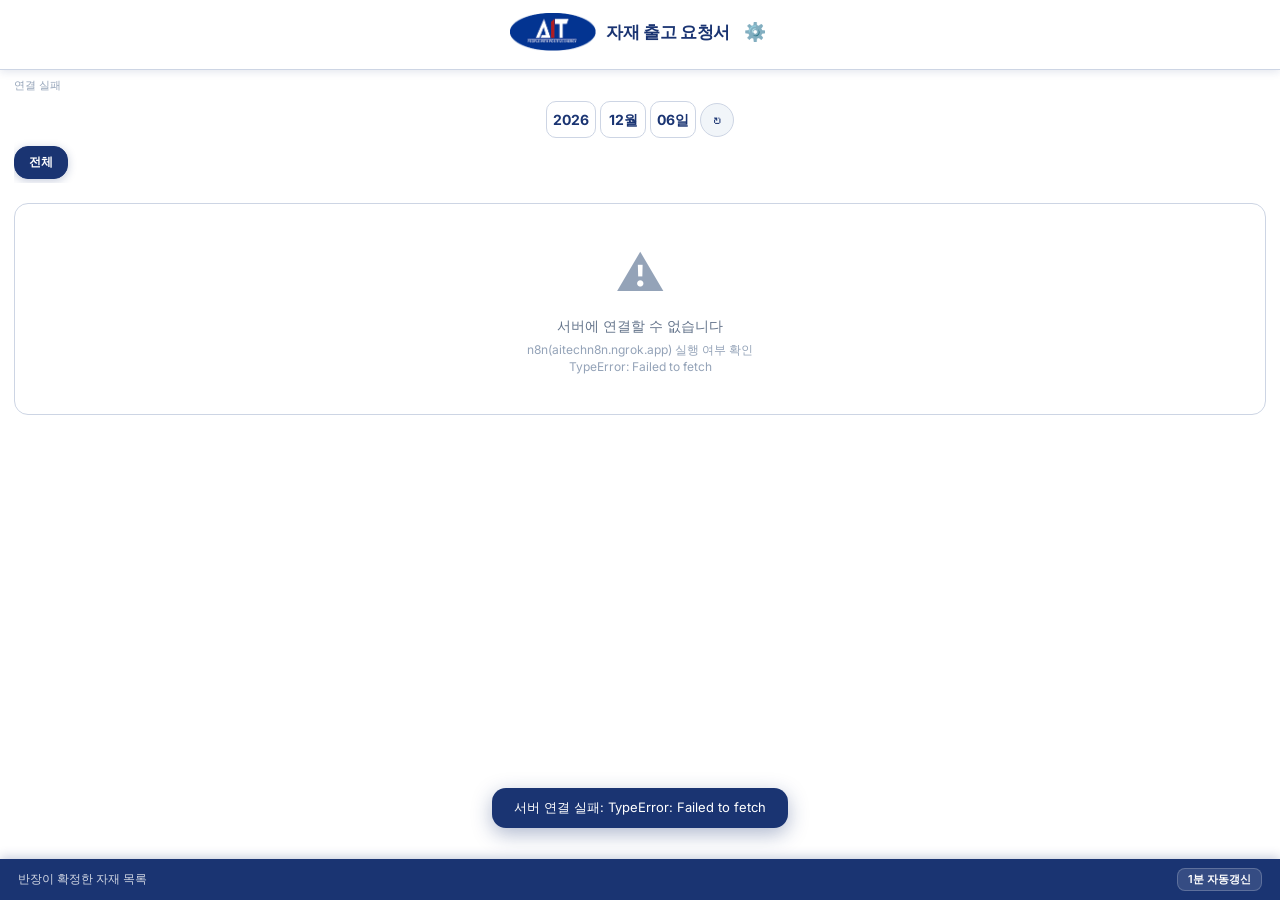
==== feeder_view.html @ e8fe2678 "Add files via upload" ====
<!DOCTYPE html>
<html lang="ko">
<head>
<meta charset="UTF-8">
<meta name="viewport" content="width=device-width,initial-scale=1,maximum-scale=1">
<title>자재 출고 요청서</title>
<meta name="mobile-web-app-capable" content="yes">
<meta name="apple-mobile-web-app-capable" content="yes">
<meta name="apple-mobile-web-app-status-bar-style" content="black-translucent">
<meta name="apple-mobile-web-app-title" content="출고요청서">
<link rel="manifest" href="feeder-manifest.json">
<link rel="apple-touch-icon" href="ait-logo.png">
<link rel="preconnect" href="https://fonts.googleapis.com">
<link rel="preconnect" href="https://fonts.gstatic.com" crossorigin>
<link href="https://fonts.googleapis.com/css2?family=Inter:wght@400;500;600;700;800&display=swap" rel="stylesheet">
<style>
/* ── AIT 브랜드: 네이비 #1a3472 · 레드 #c8102e ── */
:root{--navy:#1a3472;--red:#c8102e;--bg:#fff;--surface:#fff;--border:#cdd5e4;--text:#1a2540}
*{box-sizing:border-box;margin:0;padding:0}
body{font-family:'Inter','Malgun Gothic',sans-serif;background:var(--bg);color:var(--text);font-size:14px;-webkit-tap-highlight-color:transparent}

/* 블롭 배경 제거 — 깔끔한 단색 배경 */
.bg-blobs{display:none}

/* ── 헤더: AIT 네이비 ── */
.header{background:#fff;color:var(--navy);padding:13px 18px;position:sticky;top:0;z-index:100;text-align:center;box-shadow:0 2px 8px rgba(26,52,114,.12);border-bottom:1px solid var(--border)}
.header::after{display:none}
.header-brand{display:flex;align-items:center;justify-content:center;gap:10px;margin-bottom:5px}
.header-title{font-size:17px;font-weight:800;letter-spacing:-.02em;color:var(--navy)}
.refresh-btn{background:#f1f5f9;border:1px solid var(--border);color:var(--navy);border-radius:50%;width:34px;height:34px;font-size:17px;cursor:pointer;display:flex;align-items:center;justify-content:center;transition:.2s;flex-shrink:0}
.refresh-btn:active{background:#e2e8f0;transform:rotate(30deg)}
.last-update{font-size:11px;color:#94a3b8;margin-bottom:8px}

/* ── 컨트롤 ── */
.controls{display:flex;gap:8px;align-items:center}
.date-select{flex:1;padding:9px 12px;border:1.5px solid var(--border);border-radius:10px;background:#fff;color:var(--text);font-size:14px;font-family:inherit;-webkit-appearance:none;transition:.2s}
.date-select:focus{border-color:var(--navy);outline:none}
.date-select option{color:#1a1a1a;background:#fff}

.main{padding:12px 14px}

/* ── 라인 필터 버튼 ── */
.lf-row{display:flex;gap:6px;overflow-x:auto;-webkit-overflow-scrolling:touch;scrollbar-width:none;padding:8px 0 4px;flex-wrap:nowrap}
.lf-row::-webkit-scrollbar{display:none}
.lf-btn{padding:7px 14px;border:1.5px solid var(--border);border-radius:14px;background:#fff;color:#475569;font-size:12px;font-weight:700;font-family:inherit;cursor:pointer;white-space:nowrap;flex-shrink:0;transition:.15s;-webkit-tap-highlight-color:transparent}
.lf-btn:active{transform:scale(.95)}
.lf-btn.active{background:var(--navy);border-color:var(--navy);color:#fff;box-shadow:0 2px 8px rgba(26,52,114,.25)}
.lf-btn.myline{border-color:var(--red);color:var(--red)}
.lf-btn.active.myline{background:var(--red);border-color:var(--red);color:#fff;box-shadow:0 2px 8px rgba(200,16,46,.25)}

/* ── 상태/로딩 ── */
.empty-state{background:#fff;border-radius:14px;padding:40px 20px;text-align:center;color:#94a3b8;border:1.5px solid var(--border)}
.empty-icon{font-size:48px;margin-bottom:12px}
.empty-msg{font-size:14px;line-height:1.5;color:#64748b}
.empty-sub{font-size:12px;margin-top:6px;color:#94a3b8}
.loading{background:#fff;border-radius:14px;padding:40px;text-align:center;color:#94a3b8;font-size:14px;border:1.5px solid var(--border)}

/* ── 토스트 ── */
.toast{position:fixed;bottom:72px;left:50%;transform:translateX(-50%);background:var(--navy);color:#fff;padding:11px 22px;border-radius:14px;font-size:13px;z-index:9999;opacity:0;transition:.3s;pointer-events:none;white-space:nowrap;box-shadow:0 6px 20px rgba(26,52,114,.35)}
.toast.show{opacity:1}

/* ── 상태바 ── */
.status-bar{position:fixed;bottom:0;left:0;right:0;background:var(--navy);border-top:none;padding:9px 18px;display:flex;align-items:center;justify-content:space-between;font-size:12px;color:rgba(255,255,255,.8);box-shadow:0 -2px 10px rgba(26,52,114,.25)}
.status-shift.am{color:#fca5a5;font-weight:700}
.status-shift.pm{color:#93c5fd;font-weight:700}
.auto-badge{background:rgba(255,255,255,.12);color:#fff;border:1px solid rgba(255,255,255,.2);padding:3px 10px;border-radius:8px;font-size:11px;font-weight:600}

/* ── 기존 카드/라인 CSS (레거시) ── */
.line-section{margin-bottom:16px}
.line-header{display:flex;align-items:center;justify-content:space-between;padding:10px 16px;background:var(--navy);color:#fff;border-radius:12px 12px 0 0;cursor:pointer;user-select:none}
.line-header-left{display:flex;align-items:center;gap:8px}
.line-name{font-size:15px;font-weight:800}
.line-count{font-size:11px;color:rgba(255,255,255,.7)}
.line-toggle{font-size:14px;transition:.2s}
.line-toggle.collapsed{transform:rotate(-90deg)}
.line-body{border:1.5px solid var(--border);border-top:none;border-radius:0 0 12px 12px;overflow:hidden}
.check-btn{width:52px;min-width:52px;padding:8px 4px;border:2px solid var(--border);border-radius:10px;background:#fff;color:#64748b;font-size:11px;font-weight:700;font-family:inherit;cursor:pointer;transition:.2s;display:flex;flex-direction:column;align-items:center;justify-content:center;gap:3px;-webkit-tap-highlight-color:transparent}
.check-btn.checked{border-color:var(--navy);background:var(--navy);color:#fff}
.fcard{background:#fff;border-radius:12px;padding:12px 14px;margin-bottom:8px;border:1.5px solid var(--border)}
.fsec-header{display:flex;align-items:center;justify-content:space-between;padding:10px 2px 6px}
.fsec-title{font-size:14px;font-weight:800;color:var(--navy)}
.fsec-count{font-size:12px;font-weight:600;color:#64748b;background:var(--bg);padding:2px 8px;border-radius:8px}
.fsec-header.alldone .fsec-title{color:#166534}
.fsec-header.alldone .fsec-count{background:#dcfce7;color:#166534}

@media print{
  .header,.status-bar,.toast,.bg-blobs{display:none!important}
  .line-body{display:block!important}
  .mat-qty{font-size:36px}
  body{background:#fff}
  .check-btn{display:none!important}
}
@media(min-width:480px){
  .mat-qty{font-size:56px}
}
</style>
</head>
<body>

<div class="bg-blobs" aria-hidden="true">
  <div class="blob blob-1"></div>
  <div class="blob blob-2"></div>
  <div class="blob blob-3"></div>
</div>

<!-- ── 공통 헤더 ── -->
<div class="header">
  <div class="header-brand">
    <img src="ait-logo.png" alt="AIT" style="height:38px;width:auto;object-fit:contain">
    <div class="header-title">자재 출고 요청서</div>
    <button onclick="toggleNtfySetting()" title="푸시 알림 설정" style="background:none;border:none;font-size:18px;cursor:pointer;padding:2px 4px;color:#6b7280;flex-shrink:0">⚙️</button>
  </div>
  <div id="ntfy-panel" style="display:none;padding:8px 4px 4px;flex-direction:column;gap:8px">
    <div style="display:flex;align-items:center;gap:6px;flex-wrap:wrap;justify-content:center">
      <span style="font-size:12px;color:#6b7280;white-space:nowrap">📱 ntfy 토픽</span>
      <input id="ntfy-input" type="text" placeholder="예: ait-mrp-1234"
        style="flex:1;min-width:140px;max-width:220px;padding:6px 10px;border:1px solid #d1d5db;border-radius:10px;font-size:13px;font-family:inherit">
      <button onclick="saveNtfyTopic()"
        style="padding:6px 14px;border:none;border-radius:10px;background:#1e3a8a;color:#fff;font-size:13px;font-weight:700;font-family:inherit;cursor:pointer;white-space:nowrap">저장</button>
    </div>
    <div style="border-top:1px solid #e5e7eb;padding-top:8px;display:flex;align-items:center;justify-content:space-between;gap:8px">
      <div>
        <div id="pushStatusTxt" style="font-size:12px;font-weight:600;color:#374151">확인 중...</div>
        <div style="font-size:11px;color:#6b7280">확정 시 즉시 푸시 알림</div>
      </div>
      <button id="pushToggleBtn" onclick="handlePushToggle()"
        style="flex-shrink:0;padding:7px 14px;border-radius:10px;border:none;font-size:12px;font-weight:700;cursor:pointer;background:#1e3a8a;color:#fff;white-space:nowrap;font-family:inherit">🔔 알림 허용</button>
    </div>
    <div id="pushMsg" style="font-size:11px;text-align:center"></div>
    <div id="iosGuide" style="display:none;font-size:11px;color:#f97316;text-align:center;line-height:1.5">
      iOS Safari에서 홈 화면에 추가 후 사용하세요.<br><b>공유 → 홈 화면에 추가</b>
    </div>
    <!-- 담당자 지정 -->
    <div style="border-top:1px solid #e5e7eb;padding-top:10px;margin-top:4px">
      <div style="font-size:12px;font-weight:700;color:#374151;margin-bottom:8px">👤 내 이름 (피더 선택)</div>
      <div style="display:flex;gap:6px;align-items:center;margin-bottom:10px">
        <select id="my-person-sel" onchange="applyMyPerson()"
          style="flex:1;padding:7px 10px;border:1px solid #d1d5db;border-radius:10px;font-size:13px;font-family:inherit;background:#fff">
          <option value="">-- 선택 안 함 (전체 표시) --</option>
        </select>
      </div>
      <div style="font-size:12px;font-weight:700;color:#374151;margin-bottom:6px">🔧 라인별 담당자 지정 (관리자)</div>
      <div id="line-assign-rows" style="display:flex;flex-direction:column;gap:6px">
        <span style="font-size:11px;color:#9ca3af">날짜 선택 후 라인이 표시됩니다</span>
      </div>
      <button onclick="saveLineAssignments()"
        style="margin-top:8px;width:100%;padding:8px;border:none;border-radius:10px;background:#1e3a8a;color:#fff;font-size:13px;font-weight:700;font-family:inherit;cursor:pointer">💾 담당자 저장</button>
    </div>
  </div>
</div>

<!-- ── 전체 자재 뷰 ── -->
<div id="full-view" style="padding-bottom:80px">
  <div style="padding:8px 14px">
    <div class="last-update" id="last-update">로딩 중...</div>
    <div class="controls" style="justify-content:center;flex-wrap:nowrap;gap:4px">
      <!-- B안: 년/월/일 3단 드롭다운 -->
      <select id="year-sel" onchange="onDateSelChange()" style="padding:9px 6px;border:1.5px solid var(--border);border-radius:10px;background:#fff;color:var(--navy);font-size:14px;font-weight:700;font-family:inherit;outline:none;flex-shrink:0;cursor:pointer;-webkit-appearance:none;text-align:center">
        <option>2024</option>
        <option>2025</option>
        <option>2026</option>
        <option>2027</option>
      </select>
      <select id="month-sel" onchange="onMonthSelChange()" style="padding:9px 6px;border:1.5px solid var(--border);border-radius:10px;background:#fff;color:var(--navy);font-size:14px;font-weight:700;font-family:inherit;outline:none;flex-shrink:0;cursor:pointer;-webkit-appearance:none;text-align:center">
        <option value="01">01월</option><option value="02">02월</option><option value="03">03월</option>
        <option value="04">04월</option><option value="05">05월</option><option value="06">06월</option>
        <option value="07">07월</option><option value="08">08월</option><option value="09">09월</option>
        <option value="10">10월</option><option value="11">11월</option><option value="12">12월</option>
      </select>
      <select id="day-sel" onchange="onDateSelChange()" style="padding:9px 6px;border:1.5px solid var(--border);border-radius:10px;background:#fff;color:var(--navy);font-size:14px;font-weight:700;font-family:inherit;outline:none;flex-shrink:0;cursor:pointer;-webkit-appearance:none;text-align:center">
      </select>
      <button class="refresh-btn" onclick="loadData()" title="새로고침">&#x21bb;</button>
    </div>
    <div class="lf-row" id="line-filter-row">
      <button class="lf-btn active" onclick="setFilterLine('전체')">전체</button>
    </div>
  </div>
  <div class="main" id="main">
    <div class="loading">데이터 불러오는 중...</div>
  </div>
</div>


<div class="status-bar">
  <span id="status-info">반장이 확정한 자재 목록</span>
  <span class="auto-badge">1분 자동갱신</span>
</div>

<div class="toast" id="toast"></div>

<script>
var currentShift = 'all';
var currentDate = '';
var confirmedData = null;
var checkedItems = {};
var currentFilterLine = '전체';
var myLines = JSON.parse(localStorage.getItem('feeder_my_lines')||'[]');
var lineAssignments = JSON.parse(localStorage.getItem('feeder_line_assignments')||'{}');
var _allAvailLines = [];

var N8N_BASE = 'https://aitechn8n.ngrok.app';
var NTFY_TOPIC = localStorage.getItem('ntfy_topic') || '';
var currentItems = [];

function checkedKey(){ return 'mrp_feeder_checked_'+(currentDate||'none'); }
function saveChecked(){
  try{ localStorage.setItem(checkedKey(), JSON.stringify(checkedItems)); }catch(e){}
}
function loadChecked(){
  try{ checkedItems = JSON.parse(localStorage.getItem(checkedKey())||'{}'); }catch(e){ checkedItems={}; }
}

// ── ntfy 푸시 알림 ────────────────────────────────────────
function sendNtfy(title, body){
  var topic = localStorage.getItem('ntfy_topic') || '';
  if(!topic) return;
  fetch('https://ntfy.sh/'+encodeURIComponent(topic), {
    method:'POST',
    body: body,
    headers:{
      'Title': title,
      'Priority': 'high',
      'Tags': 'package',
      'Content-Type': 'text/plain; charset=utf-8'
    }
  }).catch(function(){});
}

function saveNtfyTopic(){
  var val = (document.getElementById('ntfy-input')||{}).value || '';
  val = val.trim();
  localStorage.setItem('ntfy_topic', val);
  NTFY_TOPIC = val;
  document.getElementById('ntfy-panel').style.display = 'none';
  showToast(val ? '📱 ntfy 토픽 저장: '+val : '📱 ntfy 알림 비활성화');
}

function toggleNtfySetting(){
  var p = document.getElementById('ntfy-panel');
  var inp = document.getElementById('ntfy-input');
  if(!p) return;
  var visible = p.style.display !== 'none';
  p.style.display = visible ? 'none' : 'flex';
  if(!visible && inp){ inp.value = localStorage.getItem('ntfy_topic')||''; inp.focus(); updatePushUI(); }
}

// ── n8n 피더 체크 동기화 ──────────────────────────────────
function postCheckToN8N(ck, checked){
  fetch(N8N_BASE+'/webhook/feeder-check', {
    method:'POST',
    headers:{'Content-Type':'application/json','ngrok-skip-browser-warning':'true'},
    body: JSON.stringify({ date:currentDate, shift:currentShift, ck:ck, checked:checked })
  }).catch(function(){});
}

function loadCheckedFromN8N(date, shift){
  fetch(N8N_BASE+'/webhook/feeder-check?date='+date+'&shift='+shift, {headers:{'ngrok-skip-browser-warning':'true'}})
    .then(function(r){ return r.json(); })
    .then(function(data){
      var items = data.items || {};
      var changed = false;
      Object.keys(items).forEach(function(ck){
        var serverChecked = !!(items[ck] && items[ck].checked);
        if(checkedItems[ck] !== serverChecked){ checkedItems[ck] = serverChecked; changed = true; }
      });
      if(changed){ saveChecked(); renderMain(); }
    })
    .catch(function(){});
}

function toggleCheck(ck){
  checkedItems[ck] = !checkedItems[ck];
  saveChecked();
  postCheckToN8N(ck, checkedItems[ck]);

  // 완료 여부 렌더 전에 계산
  var total = currentItems.length;
  var done = currentItems.filter(function(m){
    var mck = ((m.code||'')+'_'+(m.line_name||m.line||'')+'_'+(m._slot||'')).replace(/[^a-zA-Z0-9_\-]/g,'_');
    return checkedItems[mck];
  }).length;

  renderMain();

  // 전체 완료 시 ntfy 전송
  if(total > 0 && done === total){
    var dateLabel = (parseInt(currentDate.slice(4,6)))+'/'+parseInt(currentDate.slice(6,8));
    var _tcLabels={all:'전체',am:'오전',a:'A타임',b:'B타임',pm:'오후',c:'C타임',d:'D타임'};
    var shiftLabel = _tcLabels[currentShift]||currentShift;
    sendNtfy('📦 출고 완료', dateLabel+' '+shiftLabel+' 전체 출고 완료 ('+total+'건)');
    showToast('🎉 전체 출고 완료! 피드백 전송됨');
  }
}

// ── 날짜 유틸 ─────────────────────────────────────────────────
function todayStr(){
  var d = new Date();
  return d.getFullYear()
    + String(d.getMonth()+1).padStart(2,'0')
    + String(d.getDate()).padStart(2,'0');
}
// ── 일(day) 옵션 생성 (월에 맞는 일수) ──────────────────────
function buildDayOptions(year, month){
  var ds = document.getElementById('day-sel');
  if(!ds) return;
  var prevDay = ds.value;
  var daysInMonth = new Date(parseInt(year), parseInt(month), 0).getDate();
  var html = '';
  for(var i=1; i<=daysInMonth; i++){
    var v = String(i).padStart(2,'0');
    html += '<option value="'+v+'">'+v+'일</option>';
  }
  ds.innerHTML = html;
  // 이전 선택일 유지 (범위 내에서)
  if(prevDay && parseInt(prevDay) <= daysInMonth) ds.value = prevDay;
}

// ── 월 변경 시 일 옵션 재구성 후 날짜 적용 ───────────────────
function onMonthSelChange(){
  var ys = document.getElementById('year-sel');
  var ms = document.getElementById('month-sel');
  if(!ys||!ms) return;
  buildDayOptions(ys.value, ms.value);
  onDateSelChange();
}

// ── 년/월/일 셀렉트 → currentDate 갱신 ──────────────────────
function onDateSelChange(){
  var ys = document.getElementById('year-sel');
  var ms = document.getElementById('month-sel');
  var ds = document.getElementById('day-sel');
  if(!ys||!ms||!ds||!ds.value) return;
  currentDate = ys.value + ms.value + ds.value;
  loadChecked();
  loadData();
}

// ── 날짜 초기화: 오늘로 설정 ──────────────────────────────────
function loadDates(){
  var today = todayStr();
  var yy = today.slice(0,4), mm = today.slice(4,6), dd = today.slice(6,8);
  var ys = document.getElementById('year-sel');
  var ms = document.getElementById('month-sel');
  if(ys) ys.value = yy;
  if(ms) ms.value = mm;
  buildDayOptions(yy, mm);
  var ds = document.getElementById('day-sel');
  if(ds) ds.value = dd;
  if(!currentDate) currentDate = today;
  loadData();
}

// ── 확정 데이터 로드 ──────────────────────────────────────────
function loadData(){
  if(!currentDate) currentDate = todayStr();
  document.getElementById('last-update').textContent = '갱신 중...';
  document.getElementById('main').innerHTML = '<div class="loading">데이터 불러오는 중...</div>';

  fetch('https://aitechn8n.ngrok.app/webhook/confirmed?date='+currentDate, {headers:{'ngrok-skip-browser-warning':'true'}})
    .then(function(r){
      if(!r.ok) throw new Error('HTTP '+r.status);
      return r.text();
    })
    .then(function(text){
      var data = {};
      try { data = JSON.parse(text); } catch(e){ throw new Error('응답 형식 오류'); }
      // a/b/c/d 키 보정: 없으면 am/pm 데이터로 채움
      if(!data.a && data.am) data.a = data.am;
      if(!data.b) data.b = [];
      if(!data.c && data.pm) data.c = data.pm;
      if(!data.d) data.d = [];
      ['a','b','c','d','am','pm'].forEach(function(k){ if(!Array.isArray(data[k])) data[k]=[]; });
      var sig = getConfirmSig(data);
      var isNew = lastConfirmSig !== '' && sig !== lastConfirmSig;
      lastConfirmSig = sig;
      confirmedData = data;
      try { renderMain(); } catch(e){
        document.getElementById('main').innerHTML =
          '<div class="empty-state"><div class="empty-icon">⚠️</div>'
          +'<div class="empty-msg">화면 렌더링 오류</div>'
          +'<div class="empty-sub">'+String(e)+'</div></div>';
        console.error('[renderMain 오류]', e);
      }
      loadCheckedFromN8N(currentDate, currentShift);
      if(isNew) showNewConfirmNotif();
      var now = new Date();
      document.getElementById('last-update').textContent =
        now.getHours()+'시'+String(now.getMinutes()).padStart(2,'0')+'분 갱신';
    })
    .catch(function(e){
      showToast('서버 연결 실패: '+String(e));
      document.getElementById('last-update').textContent = '연결 실패';
      document.getElementById('main').innerHTML =
        '<div class="empty-state"><div class="empty-icon">⚠️</div>'
        +'<div class="empty-msg">서버에 연결할 수 없습니다</div>'
        +'<div class="empty-sub">n8n(aitechn8n.ngrok.app) 실행 여부 확인<br>'+String(e)+'</div></div>';
    });
}

function selectShift(sh){
  currentShift = sh;
  var elAll = document.getElementById('shift-all');
  var elAm  = document.getElementById('shift-am');
  var elPm  = document.getElementById('shift-pm');
  if(elAll){ elAll.classList.remove('active','all'); }
  if(elAm){  elAm.classList.remove('active','am');  }
  if(elPm){  elPm.classList.remove('active','pm');  }
  if(sh==='all'){ if(elAll) elAll.classList.add('active','all'); }
  else if(sh==='am'||sh==='a'||sh==='b'){ if(elAm) elAm.classList.add('active','am'); }
  else { if(elPm) elPm.classList.add('active','pm'); }
  renderMain();
}

// ── 라인 필터 ────────────────────────────────────────────────
function setFilterLine(ln){
  currentFilterLine = ln;
  updateLineFilterRow();
  renderMain();
}

// ── 라인 필터 버튼 행 갱신 ───────────────────────────────────
function updateLineFilterRow(){
  var row = document.getElementById('line-filter-row');
  if(!row) return;
  var html = '<button class="lf-btn'+(currentFilterLine==='전체'?' active':'')+'" onclick="setFilterLine(\'전체\')">전체</button>';
  _allAvailLines.forEach(function(ln){
    var isMy = myLines.indexOf(ln)!==-1;
    var isActive = currentFilterLine===ln;
    html += '<button class="lf-btn'+(isActive?' active':'')+(isMy?' myline':'')+'" onclick="setFilterLine(\''+ln.replace(/'/g,"\\'")+'\')">'+esc(ln)+'</button>';
  });
  row.innerHTML = html;
}

// ── 내 담당 라인 토글/저장 ────────────────────────────────────
function toggleMyLine(ln){
  var idx = myLines.indexOf(ln);
  if(idx===-1) myLines.push(ln);
  else myLines.splice(idx,1);
  localStorage.setItem('feeder_my_lines', JSON.stringify(myLines));
  renderMyLinesChips();
  updateLineFilterRow();
  // 내 라인 설정 시 자동 필터 적용
  if(myLines.length===1) setFilterLine(myLines[0]);
  else if(myLines.length===0) setFilterLine('전체');
}

function renderMyLinesChips(){
  var el = document.getElementById('my-lines-chips');
  if(!el) return;
  if(!_allAvailLines.length){
    el.innerHTML = '<span style="font-size:11px;color:#9ca3af">날짜 선택 후 라인이 표시됩니다</span>';
    return;
  }
  el.innerHTML = _allAvailLines.map(function(ln){
    var on = myLines.indexOf(ln)!==-1;
    return '<button onclick="toggleMyLine(\''+ln.replace(/'/g,"\\'")+'\')"\n'
      +'style="padding:6px 14px;border:2px solid '+(on?'#f59e0b':'#e5e7eb')+';border-radius:16px;'
      +'background:'+(on?'#fef3c7':'#fff')+';color:'+(on?'#92400e':'#374151')+';'
      +'font-size:12px;font-weight:700;font-family:inherit;cursor:pointer;white-space:nowrap;-webkit-tap-highlight-color:transparent">'
      +(on?'✓ ':'')+esc(ln)+'</button>';
  }).join('');
}

// ── 라인별 담당자 관리 ────────────────────────────────────────

function renderLineAssignRows(){
  var el = document.getElementById('line-assign-rows');
  if(!el) return;
  if(!_allAvailLines.length){
    el.innerHTML = '<span style="font-size:11px;color:#9ca3af">날짜 선택 후 라인이 표시됩니다</span>';
    return;
  }
  el.innerHTML = _allAvailLines.map(function(ln){
    var person = lineAssignments[ln] || '';
    return '<div style="display:flex;align-items:center;gap:6px">'
      +'<span style="font-size:12px;font-weight:700;color:#1e3a8a;min-width:60px;flex-shrink:0">'+esc(ln)+'</span>'
      +'<input type="text" data-line="'+esc(ln)+'" value="'+esc(person)+'" placeholder="담당자 이름"'
      +' style="flex:1;padding:6px 10px;border:1px solid #d1d5db;border-radius:8px;font-size:12px;font-family:inherit">'
      +'</div>';
  }).join('');
}

function saveLineAssignments(){
  var rows = document.querySelectorAll('#line-assign-rows input[data-line]');
  var obj = {};
  rows.forEach(function(input){
    var ln = input.getAttribute('data-line');
    var name = input.value.trim();
    if(name) obj[ln] = name;
  });
  lineAssignments = obj;
  localStorage.setItem('feeder_line_assignments', JSON.stringify(obj));
  populateMyPersonSel();
  showToast('담당자 저장 완료');
}

function populateMyPersonSel(){
  var sel = document.getElementById('my-person-sel');
  if(!sel) return;
  var people = [];
  Object.keys(lineAssignments).forEach(function(ln){
    var name = lineAssignments[ln];
    if(name && people.indexOf(name)===-1) people.push(name);
  });
  people.sort();
  var cur = localStorage.getItem('feeder_my_person') || '';
  var opts = '<option value="">-- 선택 안 함 (전체 표시) --</option>';
  people.forEach(function(p){
    opts += '<option value="'+esc(p)+'"'+(p===cur?' selected':'')+'>'+esc(p)+'</option>';
  });
  sel.innerHTML = opts;
}

function applyMyPerson(){
  var sel = document.getElementById('my-person-sel');
  var person = sel ? sel.value : '';
  localStorage.setItem('feeder_my_person', person);
  if(!person){
    myLines = [];
    localStorage.setItem('feeder_my_lines', '[]');
    currentFilterLine = '전체';
  } else {
    var assigned = [];
    Object.keys(lineAssignments).forEach(function(ln){
      if(lineAssignments[ln] === person) assigned.push(ln);
    });
    myLines = assigned;
    localStorage.setItem('feeder_my_lines', JSON.stringify(myLines));
    currentFilterLine = (myLines.length === 1) ? myLines[0] : '전체';
  }
  updateLineFilterRow();
  renderMain();
}

// ── 메인 렌더링 ───────────────────────────────────────────────
function renderMain(){
  var main = document.getElementById('main');
  var statusInfo = document.getElementById('status-info');

  if(!confirmedData){
    main.innerHTML = '<div class="loading">데이터 없음</div>';
    return;
  }

  // 타임별 아이템 수집 (008 제외)
  var slotItems = {};
  ['a','b','c','d'].forEach(function(sh){
    slotItems[sh] = (confirmedData[sh]||[]).filter(function(item){ return (item.line||'') !== '008'; });
  });

  // 유일 라인명 수집 — m.lines 객체 우선 사용 (라인별 수량 데이터)
  var allLines = [];
  ['a','b','c','d'].forEach(function(sh){
    slotItems[sh].forEach(function(m){
      var lns = (m.lines && Object.keys(m.lines).length) ? Object.keys(m.lines) : [m.line_name||''];
      lns.forEach(function(ln){ if(ln && allLines.indexOf(ln)===-1) allLines.push(ln); });
    });
  });
  allLines.sort();
  _allAvailLines = allLines;
  updateLineFilterRow();
  renderMyLinesChips();
  renderLineAssignRows();
  populateMyPersonSel();

  // 2단계 그룹핑: 라인(m.lines 기반) → 품번 → 타임
  var lineGroups={}, lineOrder=[];
  ['a','b','c','d'].forEach(function(sh){
    slotItems[sh].forEach(function(m){
      var code=m.code||'(미상)';
      // m.lines = {"AQ라인":84,"E1라인":120} 형태로 라인별 수량 보유
      var lnKeys = (m.lines && Object.keys(m.lines).length) ? Object.keys(m.lines) : [m.line_name||m.line||'미지정'];
      lnKeys.forEach(function(ln){
        // 필터 적용
        if(currentFilterLine!=='전체' && ln!==currentFilterLine) return;
        if(!lineGroups[ln]){
          lineGroups[ln]={line_name:ln,line:ln,codeOrder:[],codes:{}};
          lineOrder.push(ln);
        }
        var lg=lineGroups[ln];
        if(!lg.codes[code]){
          lg.codes[code]={code:code,name:m.name||'',location:m.location||'',slots:{}};
          lg.codeOrder.push(code);
        }
        // 이 라인의 수량만 사용
        var lineQty = (m.lines && m.lines[ln]!==undefined) ? m.lines[ln] : m.qty;
        var pq = m.pack_qty||0;
        lg.codes[code].slots[sh] = Object.assign({},m,{
          qty: lineQty,
          box_count: pq>0 ? Math.ceil(lineQty/pq) : (m.box_count||0),
          _ln: ln
        });
      });
    });
  });

  // currentItems 갱신 (완료 카운트용)
  var allItems=[];
  lineOrder.forEach(function(ln){
    var lg=lineGroups[ln];
    lg.codeOrder.forEach(function(code){
      ['a','b','c','d'].forEach(function(sh){
        if(lg.codes[code].slots[sh]) allItems.push(Object.assign({},lg.codes[code].slots[sh],{_slot:sh}));
      });
    });
  });
  currentItems=allItems;

  var total=currentItems.length;
  var done=currentItems.filter(function(m){
    var mck=((m.code||'')+'_'+(m.line_name||m.line||'')+'_'+(m._slot||'')).replace(/[^a-zA-Z0-9_\-]/g,'_');
    return checkedItems[mck];
  }).length;
  statusInfo.innerHTML=(currentFilterLine!=='전체'?esc(currentFilterLine)+' · ':'')
    +'<span id="done-count">'+done+'/'+total+'</span> 출고 완료';


  // ── 테이블: No | 품번 | 품명 | 자재위치 | 타임 | 수량 | 박스 | 출고 ──
  function buildTable(){
    if(!lineOrder.length) return '';
    var slotLabels={a:'A타임',b:'B타임',c:'C타임',d:'D타임'};
    var slotColors={
      a:{bg:'#fef3c7',color:'#92400e'},b:{bg:'#ffedd5',color:'#9a3412'},
      c:{bg:'#dbeafe',color:'#1e3a8a'},d:{bg:'#ede9fe',color:'#5b21b6'}
    };
    // 컬럼 헤더 행 (라인 헤더 아래 반복)
    var colHeader='<tr style="background:#f1f5f9;color:#475569">'
      +'<th style="padding:6px 2px;text-align:center;font-size:16px;border-right:1px solid #cdd5e4;font-weight:700">No</th>'
      +'<th style="padding:6px 4px;text-align:center;font-size:16px;border-right:1px solid #cdd5e4;font-weight:700">품번</th>'
      +'<th style="padding:6px 4px;text-align:center;font-size:16px;border-right:1px solid #cdd5e4;font-weight:700">품명</th>'
      +'<th style="padding:6px 3px;text-align:center;font-size:16px;border-right:1px solid #cdd5e4;font-weight:700">위치</th>'
      +'<th style="padding:6px 2px;text-align:center;font-size:16px;border-right:1px solid #cdd5e4;font-weight:700">타임</th>'
      +'<th style="padding:6px 2px;text-align:center;font-size:16px;border-right:1px solid #cdd5e4;font-weight:700">수량</th>'
      +'<th style="padding:6px 2px;text-align:center;font-size:16px;border-right:1px solid #cdd5e4;font-weight:700">적재</th>'
      +'<th style="padding:6px 2px;text-align:center;font-size:16px;border-right:1px solid #cdd5e4;font-weight:700">박스</th>'
      +'<th style="padding:6px 2px;text-align:center;font-size:16px;font-weight:700">출고</th>'
      +'</tr>';

    var out='<div style="border-radius:14px;overflow:hidden;background:#fff;'
      +'box-shadow:0 4px 20px rgba(26,52,114,.13);border:1.5px solid #cdd5e4">'
      +'<table style="width:100%;border-collapse:collapse;font-size:17px;table-layout:fixed">'
      +'<colgroup>'
        +'<col style="width:22px">'   // No
        +'<col style="width:62px">'   // 품번
        +'<col style="width:62px">'   // 품명
        +'<col style="width:40px">'   // 자재위치
        +'<col style="width:38px">'   // 타임
        +'<col style="width:44px">'   // 수량
        +'<col style="width:30px">'   // 적재량
        +'<col style="width:28px">'   // 박스
        +'<col style="width:42px">'   // 출고
      +'</colgroup>'
      +'<tbody>';

    var no=0;
    lineOrder.forEach(function(ln){
      var lg=lineGroups[ln];
      var lineTotal=0, lineDoneCount=0;
      lg.codeOrder.forEach(function(code){
        ['a','b','c','d'].forEach(function(sh){
          if(lg.codes[code].slots[sh]){
            lineTotal++;
            var ck=(code+'_'+lg.line+'_'+sh).replace(/[^a-zA-Z0-9_\-]/g,'_');
            if(checkedItems[ck]) lineDoneCount++;
          }
        });
      });
      var lineAllDone=lineTotal>0&&lineDoneCount===lineTotal;

      // 라인 섹션 헤더행
      out+='<tr style="background:'+(lineAllDone?'#166534':'#475569')+'">'
        +'<td colspan="9" style="padding:9px 12px;font-size:20px;font-weight:800;color:#fff;letter-spacing:-.01em">'
          +(lineAllDone?'✅ ':'📦 ')+esc(lg.line_name)
          +' <span style="font-size:18px;font-weight:500;opacity:.8">'+lineDoneCount+'/'+lineTotal+'</span>'
        +'</td></tr>';

      // 컬럼 헤더 (라인명 바로 아래)
      out+=colHeader;

      lg.codeOrder.forEach(function(code){
        var cg=lg.codes[code];
        var codeSlots=['a','b','c','d'].filter(function(s){return !!cg.slots[s];});
        var codeSpan=codeSlots.length;
        var codeDone=codeSlots.every(function(s){
          var ck=(code+'_'+lg.line+'_'+s).replace(/[^a-zA-Z0-9_\-]/g,'_');
          return !!checkedItems[ck];
        });
        var dimCode=codeDone?'opacity:.35;text-decoration:line-through;':'';
        no++;

        codeSlots.forEach(function(sh,si){
          var m=cg.slots[sh];
          var ck=(code+'_'+lg.line+'_'+sh).replace(/[^a-zA-Z0-9_\-]/g,'_');
          var isChecked=!!checkedItems[ck];
          var bc=m.box_count||0;
          var pq=m.pack_qty||0;
          var sc=slotColors[sh]||{bg:'#f3f4f6',color:'#374151'};
          var dim=isChecked?'opacity:.35;':'';
          var rowBg=isChecked?'#f0fdf4':(si%2===0?'#fff':'#f5f8fc');

          out+='<tr style="background:'+rowBg+';border-bottom:1px solid #cdd5e4;transition:.15s">';

          // No / 품번 / 품명 / 위치 — 첫 행만 rowspan
          if(si===0){
            out+='<td rowspan="'+codeSpan+'" style="padding:6px 3px;text-align:center;'
              +'border-right:1px solid #cdd5e4;border-bottom:2px solid #b8c5dc;vertical-align:middle">'
              +'<span style="font-size:17px;font-weight:700;color:#94a3b8">'+no+'</span>'
            +'</td>'
            +'<td rowspan="'+codeSpan+'" style="padding:6px 4px;text-align:center;'
              +'border-right:1px solid #cdd5e4;border-bottom:2px solid #b8c5dc;vertical-align:middle;overflow:hidden">'
              +'<div style="font-size:17px;font-weight:900;color:#111;font-family:monospace;'
                +'overflow:hidden;text-overflow:ellipsis;white-space:nowrap;'+dimCode+'">'+esc(cg.code)+'</div>'
            +'</td>'
            +'<td rowspan="'+codeSpan+'" style="padding:6px 4px;text-align:center;'
              +'border-right:1px solid #cdd5e4;border-bottom:2px solid #b8c5dc;vertical-align:middle;overflow:hidden">'
              +'<div style="font-size:17px;color:#374151;overflow:hidden;text-overflow:ellipsis;white-space:nowrap;'+dimCode+'">'+esc(cg.name)+'</div>'
            +'</td>'
            +'<td rowspan="'+codeSpan+'" style="padding:6px 3px;text-align:center;'
              +'border-right:1px solid #cdd5e4;border-bottom:2px solid #b8c5dc;vertical-align:middle;overflow:hidden">'
              +'<div style="font-size:17px;font-weight:800;color:#1a3472;overflow:hidden;text-overflow:ellipsis;white-space:nowrap;'+dimCode+'">'+esc(cg.location||'-')+'</div>'
            +'</td>';
          }

          out+='<td style="padding:6px 3px;text-align:center;border-right:1px solid #cdd5e4;vertical-align:middle">'
            +'<span style="font-size:16px;font-weight:800;background:'+sc.bg+';color:'+sc.color
              +';padding:2px 4px;border-radius:4px;display:inline-block;white-space:nowrap">'+slotLabels[sh]+'</span>'
          +'</td>'
          +'<td style="padding:6px 3px;text-align:center;border-right:1px solid #cdd5e4;vertical-align:middle;'+dim+'">'
            +'<span style="font-size:19px;font-weight:800;color:#111">'+fmtQty(m.qty)+'</span>'
            +'<span style="font-size:16px;color:#9ca3af;margin-left:2px">ea</span>'
          +'</td>'
          +'<td style="padding:6px 2px;text-align:center;border-right:1px solid #cdd5e4;vertical-align:middle;'+dim+'">'
            +(pq>0?'<span style="font-size:16px;color:#64748b">'+fmtQty(pq)+'</span><span style="font-size:14px;color:#9ca3af;margin-left:2px">ea</span>':'<span style="font-size:16px;color:#9ca3af">-</span>')
          +'</td>'
          +'<td style="padding:6px 2px;text-align:center;border-right:1px solid #cdd5e4;vertical-align:middle;'+dim+'">'
            +'<span style="font-size:19px;font-weight:900;color:#92400e">'+(bc>0?bc:'-')+'</span>'
            +(bc>0?'<span style="font-size:14px;color:#92400e;margin-left:1px">box</span>':'')
          +'</td>'
          +'<td style="padding:3px;text-align:center;vertical-align:middle">'
            +'<button onclick="toggleCheck(\''+ck+'\')" style="width:40px;height:40px;border-radius:10px;'
              +'border:2px solid '+(isChecked?'#22c55e':'#cdd5e4')+';'
              +'background:'+(isChecked?'#22c55e':'#fff')+';font-size:25px;cursor:pointer;'
              +'display:flex;align-items:center;justify-content:center;margin:auto;-webkit-tap-highlight-color:transparent">'
              +(isChecked?'✅':'☐')
            +'</button>'
          +'</td></tr>';
        });
      });
    });
    return out+'</tbody></table></div>';
  }

  var html='<div style="padding:0 14px">';
  html+=lineOrder.length ? buildTable()
    : '<div class="empty-state"><div class="empty-icon">📭</div>'
      +'<div class="empty-msg">확정된 자재 없음</div>'
      +'<div class="empty-sub">반장이 mrp_calculator에서 확정해주세요</div></div>';
  html+='</div><div style="height:60px"></div>';
  main.innerHTML=html;
}

// ── 라인 접기/펼치기 ──────────────────────────────────────────
function toggleLine(id){
  var body = document.getElementById(id);
  var idx = id.replace('line-','');
  var toggle = document.getElementById('toggle-'+idx);
  if(!body) return;
  var collapsed = body.style.display === 'none';
  body.style.display = collapsed ? '' : 'none';
  toggle.classList.toggle('collapsed', !collapsed);
}

// ── 유틸 ──────────────────────────────────────────────────────
function fmtQty(n){
  var v = parseFloat(n) || 0;
  return (v%1===0) ? Number(v).toLocaleString() : Number(v).toFixed(2);
}
function esc(s){ return String(s||'').replace(/&/g,'&amp;').replace(/</g,'&lt;').replace(/>/g,'&gt;'); }
function showToast(msg){
  var t = document.getElementById('toast');
  t.textContent = msg;
  t.classList.add('show');
  setTimeout(function(){ t.classList.remove('show'); }, 2500);
}



// ── 🔔 푸시 알림 (TPM 방식 — VAPID Web Push) ────────────────
var lastConfirmSig = '';
var VAPID_PUBLIC_KEY = 'BOlKEi1aeqzga8xXmB2xvlfs7b4IYmvhCgBX8lepOHPUiHmFRRl8PlW8djZrtwif1Z_LC6Gf3veV_tcKQG_K09A';

function urlBase64ToUint8Array(b64) {
  var pad = '='.repeat((4 - b64.length % 4) % 4);
  var raw = atob((b64 + pad).replace(/-/g, '+').replace(/_/g, '/'));
  var arr = new Uint8Array(raw.length);
  for (var i = 0; i < raw.length; i++) arr[i] = raw.charCodeAt(i);
  return arr;
}

function isPushSupported() {
  return 'serviceWorker' in navigator && 'PushManager' in window && 'Notification' in window;
}

function getConfirmSig(data){
  if(!data) return '';
  var am=(data.am||[]).length, pm=(data.pm||[]).length;
  var a=(data.a||[]).length, b=(data.b||[]).length, c=(data.c||[]).length, d=(data.d||[]).length;
  var fc=(data.am&&data.am[0]&&data.am[0].code)||'';
  return am+'_'+pm+'_'+a+'_'+b+'_'+c+'_'+d+'_'+fc;
}

async function getPushStatus() {
  if (!isPushSupported()) return 'unsupported';
  if (Notification.permission === 'denied') return 'denied';
  try {
    var reg = await navigator.serviceWorker.ready;
    var sub = await reg.pushManager.getSubscription();
    return sub ? 'subscribed' : 'unsubscribed';
  } catch(e) { return 'unsubscribed'; }
}

async function updatePushUI() {
  var btn = document.getElementById('pushToggleBtn');
  var txt = document.getElementById('pushStatusTxt');
  if (!isPushSupported()) {
    if (btn) btn.style.display = 'none';
    if (txt) txt.textContent = '이 브라우저는 푸시 미지원';
    return;
  }
  var isIOS = /iPad|iPhone|iPod/.test(navigator.userAgent) || (navigator.platform === 'MacIntel' && navigator.maxTouchPoints > 1);
  if (isIOS && !window.navigator.standalone) {
    var guide = document.getElementById('iosGuide');
    if (guide) guide.style.display = 'block';
    if (btn) btn.style.display = 'none';
    if (txt) txt.textContent = '';
    return;
  }
  var status = await getPushStatus();
  if (status === 'subscribed') {
    if (btn) { btn.textContent = '🔕 알림 끄기'; btn.dataset.action = 'off'; btn.style.background = '#ef4444'; btn.style.display = ''; }
    if (txt) txt.textContent = '✅ 알림 켜짐';
  } else if (status === 'denied') {
    if (btn) btn.style.display = 'none';
    if (txt) txt.textContent = '🚫 브라우저 설정에서 알림이 차단됨';
  } else {
    if (btn) { btn.textContent = '🔔 알림 허용'; btn.dataset.action = 'on'; btn.style.background = '#1e3a8a'; btn.style.display = ''; }
    if (txt) txt.textContent = '알림이 꺼져 있습니다';
  }
}

async function handlePushToggle() {
  var btn = document.getElementById('pushToggleBtn');
  var msg = document.getElementById('pushMsg');
  var action = (btn && btn.dataset.action) || 'on';
  if (msg) msg.textContent = '';
  try {
    if (action === 'on') {
      var perm = await Notification.requestPermission();
      if (perm !== 'granted') throw new Error('알림 권한이 거부되었습니다.');
      var swPath = location.hostname === 'aitmt6471.github.io' ? '/workorder/sw.js' : '/sw.js';
      var swScope = location.hostname === 'aitmt6471.github.io' ? '/workorder/' : '/';
      var reg = await navigator.serviceWorker.register(swPath, { scope: swScope });
      await navigator.serviceWorker.ready;
      var existing = await reg.pushManager.getSubscription();
      if (existing) await existing.unsubscribe();
      var sub = await reg.pushManager.subscribe({
        userVisibleOnly: true,
        applicationServerKey: urlBase64ToUint8Array(VAPID_PUBLIC_KEY)
      });
      var toB64 = function(buf) { return btoa(String.fromCharCode.apply(null, new Uint8Array(buf))); };
      var p256dh = toB64(sub.getKey('p256dh'));
      var auth   = toB64(sub.getKey('auth'));
      if (!sub.endpoint || !p256dh || !auth) throw new Error('구독 정보 생성 실패');
      await fetch(N8N_BASE + '/webhook/mrp/push/subscribe', {
        method: 'POST',
        headers: { 'Content-Type': 'application/json' },
        body: JSON.stringify({
          endpoint: sub.endpoint, p256dh: p256dh, auth: auth,
          user_label: navigator.userAgent.substring(0, 80),
          device_info: navigator.platform
        })
      });
      if (msg) { msg.style.color = '#16a34a'; msg.textContent = '✅ 알림이 켜졌습니다!'; }
    } else {
      var reg2 = await navigator.serviceWorker.ready;
      var sub2 = await reg2.pushManager.getSubscription();
      if (sub2) {
        await fetch(N8N_BASE + '/webhook/mrp/push/unsubscribe', {
          method: 'POST',
          headers: { 'Content-Type': 'application/json' },
          body: JSON.stringify({ endpoint: sub2.endpoint })
        });
        await sub2.unsubscribe();
      }
      if (msg) { msg.style.color = '#6b7280'; msg.textContent = '알림이 해제되었습니다.'; }
    }
    await updatePushUI();
  } catch(e) {
    if (msg) { msg.style.color = '#dc2626'; msg.textContent = '❌ ' + e.message; }
  }
}

async function showFirstVisitPushPopup() {
  if (!isPushSupported()) return;
  if (localStorage.getItem('push_asked')) return;
  var isIOS = /iPad|iPhone|iPod/.test(navigator.userAgent) || (navigator.platform === 'MacIntel' && navigator.maxTouchPoints > 1);
  if (isIOS && !window.navigator.standalone) return;
  var status = await getPushStatus();
  if (status === 'subscribed' || status === 'denied') return;
  document.getElementById('pushPopupOv').style.display = 'flex';
}

async function pushPopupAllow() {
  document.getElementById('pushPopupOv').style.display = 'none';
  localStorage.setItem('push_asked', '1');
  var btn = document.getElementById('pushToggleBtn');
  if (btn) btn.dataset.action = 'on';
  await handlePushToggle();
}

function pushPopupLater() {
  document.getElementById('pushPopupOv').style.display = 'none';
  localStorage.setItem('push_asked', '1');
}

function showNewConfirmNotif(){
  if(!isPushSupported()||Notification.permission!=='granted') return;
  var dl=currentDate?(parseInt(currentDate.slice(4,6)))+'/'+parseInt(currentDate.slice(6,8)):'오늘';
  var opts={body:'신규 출고요청이 있습니다.',icon:'ait-logo.png',badge:'ait-logo.png',tag:'ait-mrp',renotify:true};
  navigator.serviceWorker.ready.then(function(reg){ reg.showNotification('📦 새 자재 출고 확정',opts); }).catch(function(){});
}

// ── 초기화 + 자동 갱신 ───────────────────────────────────────
loadChecked();
// 저장된 담당자 적용 (myLines 복원)
(function(){
  var savedPerson = localStorage.getItem('feeder_my_person') || '';
  if(savedPerson && Object.keys(lineAssignments).length){
    var assigned = [];
    Object.keys(lineAssignments).forEach(function(ln){
      if(lineAssignments[ln] === savedPerson) assigned.push(ln);
    });
    if(assigned.length){
      myLines = assigned;
      currentFilterLine = (myLines.length === 1) ? myLines[0] : '전체';
    }
  } else if(myLines.length === 1){
    currentFilterLine = myLines[0];
  }
})();
selectShift('all');
loadDates();
updatePushUI();
setTimeout(showFirstVisitPushPopup, 1500);
setInterval(loadData, 60 * 1000); // 1분 자동갱신
</script>
  <!-- 첫 방문 푸시 알람 팝업 -->
  <div id="pushPopupOv" style="display:none;position:fixed;inset:0;background:rgba(0,0,0,0.5);z-index:9999;align-items:flex-end;justify-content:center;">
    <div style="background:#fff;border-radius:24px 24px 0 0;padding:28px 24px 36px;width:100%;max-width:520px;box-shadow:0 -8px 32px rgba(0,0,0,0.15);">
      <div style="font-size:32px;text-align:center;margin-bottom:12px;">🔔</div>
      <div style="font-size:17px;font-weight:700;text-align:center;margin-bottom:8px;">출고 확정 알림을 받으시겠어요?</div>
      <div style="font-size:13px;color:#4b5563;text-align:center;line-height:1.6;margin-bottom:24px;">
        MRP에서 자재 출고가 확정되면<br>즉시 푸시 알림으로 알려드립니다.
      </div>
      <button onclick="pushPopupAllow()" style="width:100%;padding:14px;background:#1e3a8a;color:#fff;border:none;border-radius:14px;font-size:15px;font-weight:700;cursor:pointer;margin-bottom:10px;font-family:inherit;">✅ 알림 허용</button>
      <button onclick="pushPopupLater()" style="width:100%;padding:12px;background:transparent;color:#9ca3af;border:none;font-size:13px;cursor:pointer;font-family:inherit;">나중에</button>
    </div>
  </div>
</body>
</html>
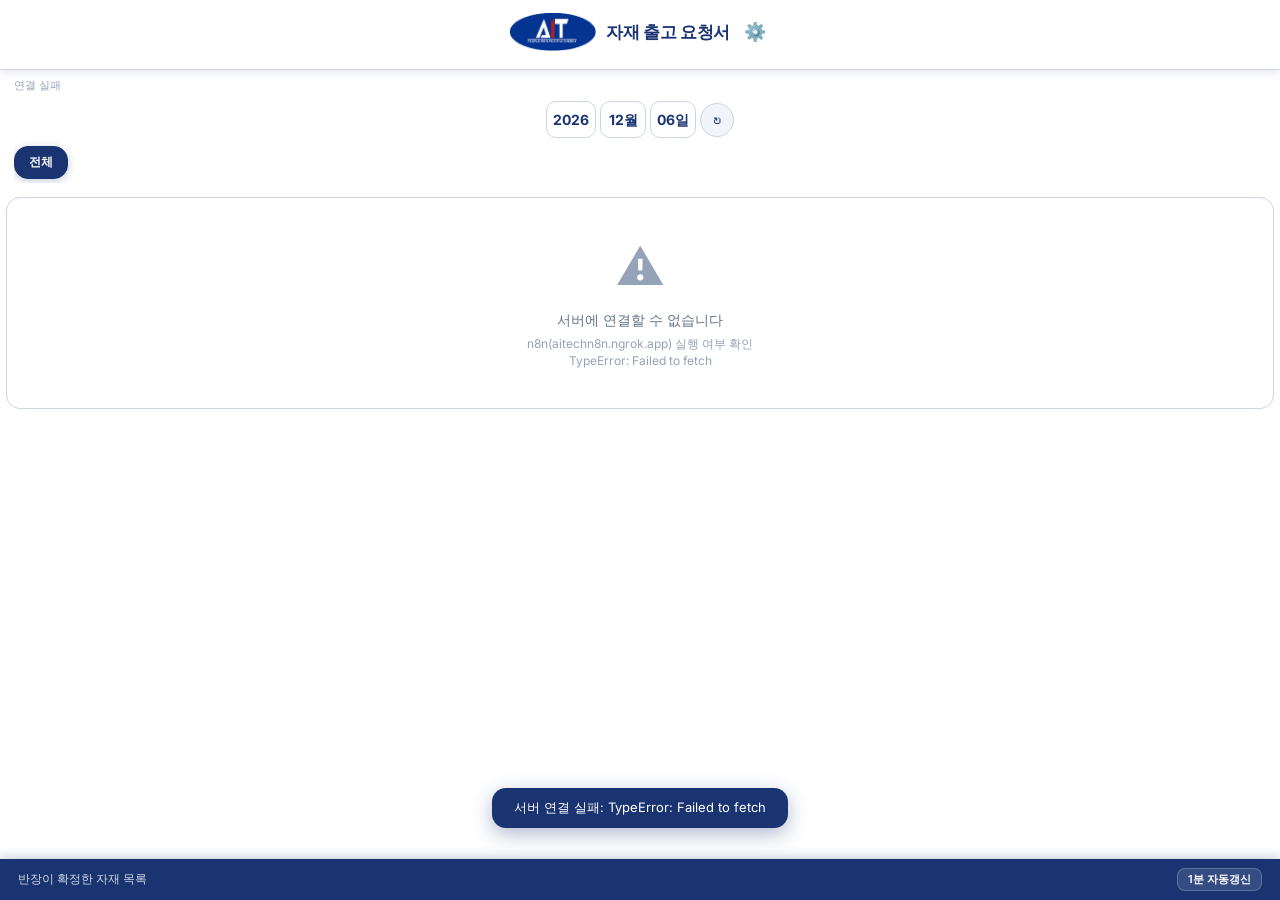
==== commit 77864bcf: "Add files via upload" ====
--- a/feeder_view.html
+++ b/feeder_view.html
@@ -19,6 +19,19 @@
 *{box-sizing:border-box;margin:0;padding:0}
 body{font-family:'Inter','Malgun Gothic',sans-serif;background:var(--bg);color:var(--text);font-size:14px;-webkit-tap-highlight-color:transparent}
 
+/* ── 타임 탭 ── */
+.time-tabs{display:grid;grid-template-columns:1fr 1fr 1fr 1fr;gap:6px;margin:8px 0 10px}
+.time-tab{display:flex;flex-direction:column;align-items:center;justify-content:center;gap:4px;padding:10px 4px;border-radius:12px;border:2px solid #e2e8f0;background:#fff;cursor:pointer;transition:.15s;-webkit-tap-highlight-color:transparent;touch-action:manipulation}
+.time-tab:active{transform:scale(.94)}
+.time-tab.active{border-color:var(--tab-border);background:var(--tab-bg)}
+.time-tab.slot-all-done{border-color:#22c55e!important;background:#f0fdf4!important}
+.time-tab-label{font-size:13px;font-weight:800;color:#94a3b8;line-height:1}
+.time-tab.active .time-tab-label{color:var(--tab-color)}
+.time-tab.slot-all-done .time-tab-label{color:#15803d!important}
+.time-tab-badge{font-size:11px;font-weight:700;color:#94a3b8;background:#f1f5f9;padding:2px 7px;border-radius:8px;line-height:1.4}
+.time-tab.active .time-tab-badge{background:rgba(0,0,0,.07);color:var(--tab-color)}
+.time-tab-badge.bdone{background:#dcfce7!important;color:#15803d!important}
+
 /* 블롭 배경 제거 — 깔끔한 단색 배경 */
 .bg-blobs{display:none}
 
@@ -37,7 +50,7 @@
 .date-select:focus{border-color:var(--navy);outline:none}
 .date-select option{color:#1a1a1a;background:#fff}
 
-.main{padding:12px 14px}
+.main{padding:6px 6px}
 
 /* ── 라인 필터 버튼 ── */
 .lf-row{display:flex;gap:6px;overflow-x:auto;-webkit-overflow-scrolling:touch;scrollbar-width:none;padding:8px 0 4px;flex-wrap:nowrap}
@@ -129,22 +142,6 @@
     <div id="pushMsg" style="font-size:11px;text-align:center"></div>
     <div id="iosGuide" style="display:none;font-size:11px;color:#f97316;text-align:center;line-height:1.5">
       iOS Safari에서 홈 화면에 추가 후 사용하세요.<br><b>공유 → 홈 화면에 추가</b>
-    </div>
-    <!-- 담당자 지정 -->
-    <div style="border-top:1px solid #e5e7eb;padding-top:10px;margin-top:4px">
-      <div style="font-size:12px;font-weight:700;color:#374151;margin-bottom:8px">👤 내 이름 (피더 선택)</div>
-      <div style="display:flex;gap:6px;align-items:center;margin-bottom:10px">
-        <select id="my-person-sel" onchange="applyMyPerson()"
-          style="flex:1;padding:7px 10px;border:1px solid #d1d5db;border-radius:10px;font-size:13px;font-family:inherit;background:#fff">
-          <option value="">-- 선택 안 함 (전체 표시) --</option>
-        </select>
-      </div>
-      <div style="font-size:12px;font-weight:700;color:#374151;margin-bottom:6px">🔧 라인별 담당자 지정 (관리자)</div>
-      <div id="line-assign-rows" style="display:flex;flex-direction:column;gap:6px">
-        <span style="font-size:11px;color:#9ca3af">날짜 선택 후 라인이 표시됩니다</span>
-      </div>
-      <button onclick="saveLineAssignments()"
-        style="margin-top:8px;width:100%;padding:8px;border:none;border-radius:10px;background:#1e3a8a;color:#fff;font-size:13px;font-weight:700;font-family:inherit;cursor:pointer">💾 담당자 저장</button>
     </div>
   </div>
 </div>
@@ -194,9 +191,12 @@
 var confirmedData = null;
 var checkedItems = {};
 var currentFilterLine = '전체';
+var currentTimeSlot = 'a';
 var myLines = JSON.parse(localStorage.getItem('feeder_my_lines')||'[]');
 var lineAssignments = JSON.parse(localStorage.getItem('feeder_line_assignments')||'{}');
 var _allAvailLines = [];
+
+function setTimeSlot(sh){ currentTimeSlot = sh; renderMain(); }
 
 var N8N_BASE = 'https://aitechn8n.ngrok.app';
 var NTFY_TOPIC = localStorage.getItem('ntfy_topic') || '';
@@ -382,6 +382,7 @@
         console.error('[renderMain 오류]', e);
       }
       loadCheckedFromN8N(currentDate, currentShift);
+      enrichVendors();
       if(isNew) showNewConfirmNotif();
       var now = new Date();
       document.getElementById('last-update').textContent =
@@ -395,6 +396,33 @@
         +'<div class="empty-msg">서버에 연결할 수 없습니다</div>'
         +'<div class="empty-sub">n8n(aitechn8n.ngrok.app) 실행 여부 확인<br>'+String(e)+'</div></div>';
     });
+}
+
+function enrichVendors(){
+  var codes=[];
+  ['a','b','c','d'].forEach(function(sh){
+    (confirmedData[sh]||[]).forEach(function(m){
+      if(m.code&&codes.indexOf(m.code)===-1) codes.push(m.code);
+    });
+  });
+  if(!codes.length) return;
+  fetch('https://aitechn8n.ngrok.app/webhook/vendor-lookup',{
+    method:'POST',
+    headers:{'Content-Type':'application/json','ngrok-skip-browser-warning':'true'},
+    body:JSON.stringify({codes:codes})
+  })
+  .then(function(r){ return r.json(); })
+  .then(function(data){
+    var vendors=data.vendors||{};
+    if(!Object.keys(vendors).length) return;
+    ['a','b','c','d'].forEach(function(sh){
+      (confirmedData[sh]||[]).forEach(function(m){
+        if(vendors[m.code]) m.vendor=vendors[m.code];
+      });
+    });
+    try{ renderMain(); }catch(e){}
+  })
+  .catch(function(e){ console.warn('[vendor-lookup] 실패:',e); });
 }
 
 function selectShift(sh){
@@ -548,7 +576,7 @@
     slotItems[sh] = (confirmedData[sh]||[]).filter(function(item){ return (item.line||'') !== '008'; });
   });
 
-  // 유일 라인명 수집 — m.lines 객체 우선 사용 (라인별 수량 데이터)
+  // 유일 라인명 수집
   var allLines = [];
   ['a','b','c','d'].forEach(function(sh){
     slotItems[sh].forEach(function(m){
@@ -563,197 +591,211 @@
   renderLineAssignRows();
   populateMyPersonSel();
 
-  // 2단계 그룹핑: 라인(m.lines 기반) → 품번 → 타임
-  var lineGroups={}, lineOrder=[];
-  ['a','b','c','d'].forEach(function(sh){
+  // ── 타임탭 헬퍼 ──────────────────────────────────────────────
+  var slotLabels = {a:'A타임', b:'B타임', c:'C타임', d:'D타임'};
+  var slotCfg = {
+    a:{bg:'#fef9ec', border:'#f59e0b', color:'#92400e'},
+    b:{bg:'#fff4ee', border:'#fb923c', color:'#9a3412'},
+    c:{bg:'#eff6ff', border:'#60a5fa', color:'#1e3a8a'},
+    d:{bg:'#f5f3ff', border:'#a78bfa', color:'#5b21b6'}
+  };
+
+  // 특정 슬롯+라인필터의 (count, done) 계산
+  function slotStat(sh){
+    var count=0, done=0;
     slotItems[sh].forEach(function(m){
-      var code=m.code||'(미상)';
-      // m.lines = {"AQ라인":84,"E1라인":120} 형태로 라인별 수량 보유
-      var lnKeys = (m.lines && Object.keys(m.lines).length) ? Object.keys(m.lines) : [m.line_name||m.line||'미지정'];
-      lnKeys.forEach(function(ln){
-        // 필터 적용
-        if(currentFilterLine!=='전체' && ln!==currentFilterLine) return;
-        if(!lineGroups[ln]){
-          lineGroups[ln]={line_name:ln,line:ln,codeOrder:[],codes:{}};
-          lineOrder.push(ln);
-        }
-        var lg=lineGroups[ln];
-        if(!lg.codes[code]){
-          lg.codes[code]={code:code,name:m.name||'',location:m.location||'',slots:{}};
-          lg.codeOrder.push(code);
-        }
-        // 이 라인의 수량만 사용
-        var lineQty = (m.lines && m.lines[ln]!==undefined) ? m.lines[ln] : m.qty;
-        var pq = m.pack_qty||0;
-        lg.codes[code].slots[sh] = Object.assign({},m,{
-          qty: lineQty,
-          box_count: pq>0 ? Math.ceil(lineQty/pq) : (m.box_count||0),
-          _ln: ln
-        });
+      var lns = (m.lines && Object.keys(m.lines).length) ? Object.keys(m.lines) : [m.line_name||m.line||''];
+      var target = currentFilterLine==='전체' ? lns : lns.filter(function(ln){ return ln===currentFilterLine; });
+      target.forEach(function(ln){
+        count++;
+        var ck = ((m.code||'')+'_'+ln+'_'+sh).replace(/[^a-zA-Z0-9_\-]/g,'_');
+        if(checkedItems[ck]) done++;
       });
     });
+    return {count:count, done:done};
+  }
+
+  // ── 타임 탭 HTML ─────────────────────────────────────────────
+  var tabsHtml = '<div class="time-tabs">';
+  ['a','b','c','d'].forEach(function(sh){
+    var st = slotStat(sh);
+    var cfg = slotCfg[sh];
+    var isActive = currentTimeSlot === sh;
+    var allDone = st.count > 0 && st.done === st.count;
+    var cls = 'time-tab' + (isActive?' active':'') + (allDone?' slot-all-done':'');
+    var style = isActive ? ('--tab-bg:'+cfg.bg+';--tab-border:'+cfg.border+';--tab-color:'+cfg.color) : '';
+    tabsHtml += '<button class="'+cls+'" style="'+style+'" onclick="setTimeSlot(\''+sh+'\')">'
+      +'<span class="time-tab-label">'+slotLabels[sh]+'</span>'
+      +'<span class="time-tab-badge'+(allDone?' bdone':'')+'">'+(st.count?st.done+'/'+st.count:'—')+'</span>'
+      +'</button>';
   });
-
-  // currentItems 갱신 (완료 카운트용)
-  var allItems=[];
-  lineOrder.forEach(function(ln){
-    var lg=lineGroups[ln];
-    lg.codeOrder.forEach(function(code){
-      ['a','b','c','d'].forEach(function(sh){
-        if(lg.codes[code].slots[sh]) allItems.push(Object.assign({},lg.codes[code].slots[sh],{_slot:sh}));
-      });
+  tabsHtml += '</div>';
+
+  // ── 현재 슬롯 아이템 → 라인별 그룹핑 ────────────────────────
+  var lineGroups={}, lineOrder=[];
+  slotItems[currentTimeSlot].forEach(function(m){
+    var code = m.code||'(미상)';
+    var lnKeys = (m.lines && Object.keys(m.lines).length) ? Object.keys(m.lines) : [m.line_name||m.line||'미지정'];
+    lnKeys.forEach(function(ln){
+      if(currentFilterLine!=='전체' && ln!==currentFilterLine) return;
+      if(!lineGroups[ln]){ lineGroups[ln]={line_name:ln,line:ln,items:[]}; lineOrder.push(ln); }
+      var lineQty = (m.lines && m.lines[ln]!==undefined) ? m.lines[ln] : m.qty;
+      var pq = m.pack_qty||0;
+      lineGroups[ln].items.push(Object.assign({},m,{
+        qty: lineQty,
+        box_count: pq>0 ? Math.ceil(lineQty/pq) : (m.box_count||0),
+        _ln: ln
+      }));
     });
   });
-  currentItems=allItems;
-
+
+  // currentItems + 상태바 갱신
+  currentItems=[];
+  lineOrder.forEach(function(ln){ lineGroups[ln].items.forEach(function(m){ currentItems.push(Object.assign({},m,{_slot:currentTimeSlot})); }); });
   var total=currentItems.length;
   var done=currentItems.filter(function(m){
-    var mck=((m.code||'')+'_'+(m.line_name||m.line||'')+'_'+(m._slot||'')).replace(/[^a-zA-Z0-9_\-]/g,'_');
-    return checkedItems[mck];
+    var ck=((m.code||'')+'_'+(m._ln||'')+'_'+currentTimeSlot).replace(/[^a-zA-Z0-9_\-]/g,'_');
+    return checkedItems[ck];
   }).length;
   statusInfo.innerHTML=(currentFilterLine!=='전체'?esc(currentFilterLine)+' · ':'')
-    +'<span id="done-count">'+done+'/'+total+'</span> 출고 완료';
-
-
-  // ── 테이블: No | 품번 | 품명 | 자재위치 | 타임 | 수량 | 박스 | 출고 ──
+    +slotLabels[currentTimeSlot]+' <span id="done-count">'+done+'/'+total+'</span> 완료';
+
+  // ── 테이블 빌드: No | 위치 | 품번/품명 | 수량 | 박스 | 잔 | 출고 ──
   function buildTable(){
     if(!lineOrder.length) return '';
-    var slotLabels={a:'A타임',b:'B타임',c:'C타임',d:'D타임'};
-    var slotColors={
-      a:{bg:'#fef3c7',color:'#92400e'},b:{bg:'#ffedd5',color:'#9a3412'},
-      c:{bg:'#dbeafe',color:'#1e3a8a'},d:{bg:'#ede9fe',color:'#5b21b6'}
-    };
-    // 컬럼 헤더 행 (라인 헤더 아래 반복)
-    var colHeader='<tr style="background:#f1f5f9;color:#475569">'
-      +'<th style="padding:6px 2px;text-align:center;font-size:16px;border-right:1px solid #cdd5e4;font-weight:700">No</th>'
-      +'<th style="padding:6px 4px;text-align:center;font-size:16px;border-right:1px solid #cdd5e4;font-weight:700">품번</th>'
-      +'<th style="padding:6px 4px;text-align:center;font-size:16px;border-right:1px solid #cdd5e4;font-weight:700">품명</th>'
-      +'<th style="padding:6px 3px;text-align:center;font-size:16px;border-right:1px solid #cdd5e4;font-weight:700">위치</th>'
-      +'<th style="padding:6px 2px;text-align:center;font-size:16px;border-right:1px solid #cdd5e4;font-weight:700">타임</th>'
-      +'<th style="padding:6px 2px;text-align:center;font-size:16px;border-right:1px solid #cdd5e4;font-weight:700">수량</th>'
-      +'<th style="padding:6px 2px;text-align:center;font-size:16px;border-right:1px solid #cdd5e4;font-weight:700">적재</th>'
-      +'<th style="padding:6px 2px;text-align:center;font-size:16px;border-right:1px solid #cdd5e4;font-weight:700">박스</th>'
-      +'<th style="padding:6px 2px;text-align:center;font-size:16px;font-weight:700">출고</th>'
+    // 8컬럼: No(18) 위치(36) 품번/품명(auto) 소요량(40) 적입(34) 잔(32) 박스(34) 출고(44)
+    var TH='font-size:10px;color:#64748b;font-weight:700;text-align:center;border-right:1px solid #e2e8f0;padding:5px 2px;';
+    var colHeader='<tr style="background:#f1f5f9">'
+      +'<th style="'+TH+'">No</th>'
+      +'<th style="'+TH+'">위치</th>'
+      +'<th style="'+TH+'text-align:left;padding-left:8px">품번/품명</th>'
+      +'<th style="'+TH+'">소요량</th>'
+      +'<th style="'+TH+'">적입</th>'
+      +'<th style="'+TH+'">잔량</th>'
+      +'<th style="'+TH+'">박스</th>'
+      +'<th style="font-size:10px;color:#64748b;font-weight:700;text-align:center;padding:5px 2px">출고</th>'
       +'</tr>';
 
-    var out='<div style="border-radius:14px;overflow:hidden;background:#fff;'
-      +'box-shadow:0 4px 20px rgba(26,52,114,.13);border:1.5px solid #cdd5e4">'
-      +'<table style="width:100%;border-collapse:collapse;font-size:17px;table-layout:fixed">'
-      +'<colgroup>'
-        +'<col style="width:22px">'   // No
-        +'<col style="width:62px">'   // 품번
-        +'<col style="width:62px">'   // 품명
-        +'<col style="width:40px">'   // 자재위치
-        +'<col style="width:38px">'   // 타임
-        +'<col style="width:44px">'   // 수량
-        +'<col style="width:30px">'   // 적재량
-        +'<col style="width:28px">'   // 박스
-        +'<col style="width:42px">'   // 출고
-      +'</colgroup>'
-      +'<tbody>';
-
+    var out='<div style="display:flex;flex-direction:column;gap:10px">';
     var no=0;
+
     lineOrder.forEach(function(ln){
       var lg=lineGroups[ln];
-      var lineTotal=0, lineDoneCount=0;
-      lg.codeOrder.forEach(function(code){
-        ['a','b','c','d'].forEach(function(sh){
-          if(lg.codes[code].slots[sh]){
-            lineTotal++;
-            var ck=(code+'_'+lg.line+'_'+sh).replace(/[^a-zA-Z0-9_\-]/g,'_');
-            if(checkedItems[ck]) lineDoneCount++;
-          }
-        });
+      var lineDone=lg.items.filter(function(m){
+        var ck=((m.code||'')+'_'+ln+'_'+currentTimeSlot).replace(/[^a-zA-Z0-9_\-]/g,'_');
+        return checkedItems[ck];
+      }).length;
+      var lineAllDone=lg.items.length>0&&lineDone===lg.items.length;
+
+      out+='<div style="border-radius:12px;overflow:hidden;box-shadow:0 3px 14px rgba(26,52,114,.14);border:1.5px solid '+(lineAllDone?'#16a34a':'#cbd5e1')+'">';
+      // 라인 헤더
+      out+='<div style="background:'+(lineAllDone?'#15803d':'#1a3472')+';padding:9px 12px;'
+        +'display:flex;align-items:center;justify-content:space-between">'
+        +'<div style="display:flex;align-items:center;gap:7px">'
+          +'<span style="font-size:15px">'+(lineAllDone?'✅':'📦')+'</span>'
+          +'<span style="font-size:15px;font-weight:800;color:#fff;letter-spacing:-.01em">'+esc(lg.line_name)+'</span>'
+        +'</div>'
+        +'<span style="font-size:13px;font-weight:700;background:rgba(255,255,255,.2);color:#fff;padding:2px 9px;border-radius:20px">'+lineDone+'/'+lg.items.length+'</span>'
+      +'</div>';
+
+      out+='<table style="width:100%;border-collapse:collapse;table-layout:fixed">'
+        +'<colgroup>'
+          +'<col style="width:16px">'   // No
+          +'<col style="width:34px">'   // 위치
+          +'<col>'                       // 품번/품명 (auto)
+          +'<col style="width:46px">'   // 소요량
+          +'<col style="width:44px">'   // 적입
+          +'<col style="width:44px">'   // 잔량
+          +'<col style="width:40px">'   // 박스
+          +'<col style="width:44px">'   // 출고
+        +'</colgroup>'
+        +'<thead>'+colHeader+'</thead><tbody>';
+
+      lg.items.forEach(function(m){
+        no++;
+        var ck=((m.code||'')+'_'+ln+'_'+currentTimeSlot).replace(/[^a-zA-Z0-9_\-]/g,'_');
+        var isChecked=!!checkedItems[ck];
+        var pq=m.pack_qty||0;
+        var ceilo=pq>0?Math.ceil(m.qty/pq):(m.box_count||0);
+        var rem=pq>0&&ceilo>0?(ceilo*pq-m.qty):0;
+        var dim=isChecked?'opacity:.3;':'';
+        var rowBg=isChecked?'#f0fdf4':'#fff';
+        var BR='border-right:1px solid #e2e8f0;';
+        var VM='vertical-align:middle;';
+
+        out+='<tr style="background:'+rowBg+';border-bottom:1px solid #e8eef5">';
+
+        // No
+        out+='<td style="text-align:center;'+VM+BR+'padding:4px 2px;'+dim+'">'
+          +'<span style="font-size:11px;font-weight:700;color:#94a3b8">'+no+'</span></td>';
+
+        // 위치
+        out+='<td style="text-align:center;'+VM+BR+'padding:3px 2px;background:#f8fafc;'+dim+'">'
+          +'<span style="font-size:11px;font-weight:800;color:#1a3472;word-break:break-all;line-height:1.3">'+esc(m.location||'-')+'</span></td>';
+
+        // 품번/품명
+        out+='<td style="padding:6px 6px 6px 8px;'+VM+BR+'overflow:hidden;min-width:0;'+dim+'">'
+          +'<div style="font-size:13px;font-weight:900;color:#0f172a;font-family:\'Courier New\',monospace;overflow:hidden;text-overflow:ellipsis;white-space:nowrap">'+esc(m.code||'')+'</div>'
+          +'<div style="font-size:10px;font-weight:500;color:#475569;overflow:hidden;text-overflow:ellipsis;white-space:nowrap;margin-top:2px">'+esc(m.name||'')+'</div>'
+          +(m.vendor?'<div style="font-size:9px;font-weight:700;color:#0f172a;overflow:hidden;text-overflow:ellipsis;white-space:nowrap;margin-top:1px">'+esc(m.vendor)+'</div>':'')
+          +'</td>';
+
+        // 소요량
+        var NSTYLE='overflow:hidden;white-space:nowrap;';
+        out+='<td style="text-align:center;'+VM+BR+'padding:4px 1px;overflow:hidden;'+dim+'">'
+          +'<div style="'+NSTYLE+'font-size:14px;font-weight:900;color:#0f172a;line-height:1">'+fmtQty(m.qty)+'</div>'
+          +'<div style="font-size:9px;color:#94a3b8;margin-top:1px">ea</div>'
+          +'</td>';
+
+        // 적입수량 (pack_qty)
+        var pqShow = m.pack_qty||0;
+        out+='<td style="text-align:center;'+VM+BR+'padding:4px 1px;overflow:hidden;'+dim+'">'
+          +(pqShow>0
+            ?'<div style="'+NSTYLE+'font-size:13px;font-weight:700;color:#475569;line-height:1">'+fmtQty(pqShow)+'</div>'
+             +'<div style="font-size:9px;color:#94a3b8;margin-top:1px">ea</div>'
+            :'<div style="font-size:13px;color:#d1d5db">—</div>')
+          +'</td>';
+
+        // 잔량
+        out+='<td style="text-align:center;'+VM+BR+'padding:4px 1px;overflow:hidden;'+dim+'">'
+          +(rem>0
+            ?'<div style="'+NSTYLE+'font-size:13px;font-weight:800;color:#dc2626;line-height:1">'+fmtQty(rem)+'</div>'
+             +'<div style="font-size:9px;color:#dc2626;margin-top:1px">잔</div>'
+            :(ceilo>0
+              ?'<div style="'+NSTYLE+'font-size:10px;font-weight:700;color:#16a34a;line-height:1.3">완박스</div>'
+              :'<div style="font-size:13px;color:#d1d5db">—</div>'))
+          +'</td>';
+
+        // 박스
+        out+='<td style="text-align:center;'+VM+BR+'padding:4px 1px;overflow:hidden;'+dim+'">'
+          +(ceilo>0
+            ?'<div style="'+NSTYLE+'font-size:14px;font-weight:900;color:#92400e;line-height:1">'+ceilo+'</div>'
+             +'<div style="font-size:9px;color:#92400e;margin-top:1px">bx</div>'
+            :'<div style="font-size:13px;color:#d1d5db">—</div>')
+          +'</td>';
+
+        // 출고
+        out+='<td style="text-align:center;'+VM+'padding:4px 2px">'
+          +'<button onclick="toggleCheck(\''+ck+'\')" '
+          +'style="width:40px;height:40px;border-radius:10px;border:2px solid '+(isChecked?'#22c55e':'#d1d5db')+';'
+          +'background:'+(isChecked?'#dcfce7':'#fff')+';font-size:22px;cursor:pointer;'
+          +'display:flex;align-items:center;justify-content:center;margin:auto;'
+          +'-webkit-tap-highlight-color:transparent;touch-action:manipulation">'
+          +(isChecked?'✅':'☐')+'</button></td>';
+
+        out+='</tr>';
       });
-      var lineAllDone=lineTotal>0&&lineDoneCount===lineTotal;
-
-      // 라인 섹션 헤더행
-      out+='<tr style="background:'+(lineAllDone?'#166534':'#475569')+'">'
-        +'<td colspan="9" style="padding:9px 12px;font-size:20px;font-weight:800;color:#fff;letter-spacing:-.01em">'
-          +(lineAllDone?'✅ ':'📦 ')+esc(lg.line_name)
-          +' <span style="font-size:18px;font-weight:500;opacity:.8">'+lineDoneCount+'/'+lineTotal+'</span>'
-        +'</td></tr>';
-
-      // 컬럼 헤더 (라인명 바로 아래)
-      out+=colHeader;
-
-      lg.codeOrder.forEach(function(code){
-        var cg=lg.codes[code];
-        var codeSlots=['a','b','c','d'].filter(function(s){return !!cg.slots[s];});
-        var codeSpan=codeSlots.length;
-        var codeDone=codeSlots.every(function(s){
-          var ck=(code+'_'+lg.line+'_'+s).replace(/[^a-zA-Z0-9_\-]/g,'_');
-          return !!checkedItems[ck];
-        });
-        var dimCode=codeDone?'opacity:.35;text-decoration:line-through;':'';
-        no++;
-
-        codeSlots.forEach(function(sh,si){
-          var m=cg.slots[sh];
-          var ck=(code+'_'+lg.line+'_'+sh).replace(/[^a-zA-Z0-9_\-]/g,'_');
-          var isChecked=!!checkedItems[ck];
-          var bc=m.box_count||0;
-          var pq=m.pack_qty||0;
-          var sc=slotColors[sh]||{bg:'#f3f4f6',color:'#374151'};
-          var dim=isChecked?'opacity:.35;':'';
-          var rowBg=isChecked?'#f0fdf4':(si%2===0?'#fff':'#f5f8fc');
-
-          out+='<tr style="background:'+rowBg+';border-bottom:1px solid #cdd5e4;transition:.15s">';
-
-          // No / 품번 / 품명 / 위치 — 첫 행만 rowspan
-          if(si===0){
-            out+='<td rowspan="'+codeSpan+'" style="padding:6px 3px;text-align:center;'
-              +'border-right:1px solid #cdd5e4;border-bottom:2px solid #b8c5dc;vertical-align:middle">'
-              +'<span style="font-size:17px;font-weight:700;color:#94a3b8">'+no+'</span>'
-            +'</td>'
-            +'<td rowspan="'+codeSpan+'" style="padding:6px 4px;text-align:center;'
-              +'border-right:1px solid #cdd5e4;border-bottom:2px solid #b8c5dc;vertical-align:middle;overflow:hidden">'
-              +'<div style="font-size:17px;font-weight:900;color:#111;font-family:monospace;'
-                +'overflow:hidden;text-overflow:ellipsis;white-space:nowrap;'+dimCode+'">'+esc(cg.code)+'</div>'
-            +'</td>'
-            +'<td rowspan="'+codeSpan+'" style="padding:6px 4px;text-align:center;'
-              +'border-right:1px solid #cdd5e4;border-bottom:2px solid #b8c5dc;vertical-align:middle;overflow:hidden">'
-              +'<div style="font-size:17px;color:#374151;overflow:hidden;text-overflow:ellipsis;white-space:nowrap;'+dimCode+'">'+esc(cg.name)+'</div>'
-            +'</td>'
-            +'<td rowspan="'+codeSpan+'" style="padding:6px 3px;text-align:center;'
-              +'border-right:1px solid #cdd5e4;border-bottom:2px solid #b8c5dc;vertical-align:middle;overflow:hidden">'
-              +'<div style="font-size:17px;font-weight:800;color:#1a3472;overflow:hidden;text-overflow:ellipsis;white-space:nowrap;'+dimCode+'">'+esc(cg.location||'-')+'</div>'
-            +'</td>';
-          }
-
-          out+='<td style="padding:6px 3px;text-align:center;border-right:1px solid #cdd5e4;vertical-align:middle">'
-            +'<span style="font-size:16px;font-weight:800;background:'+sc.bg+';color:'+sc.color
-              +';padding:2px 4px;border-radius:4px;display:inline-block;white-space:nowrap">'+slotLabels[sh]+'</span>'
-          +'</td>'
-          +'<td style="padding:6px 3px;text-align:center;border-right:1px solid #cdd5e4;vertical-align:middle;'+dim+'">'
-            +'<span style="font-size:19px;font-weight:800;color:#111">'+fmtQty(m.qty)+'</span>'
-            +'<span style="font-size:16px;color:#9ca3af;margin-left:2px">ea</span>'
-          +'</td>'
-          +'<td style="padding:6px 2px;text-align:center;border-right:1px solid #cdd5e4;vertical-align:middle;'+dim+'">'
-            +(pq>0?'<span style="font-size:16px;color:#64748b">'+fmtQty(pq)+'</span><span style="font-size:14px;color:#9ca3af;margin-left:2px">ea</span>':'<span style="font-size:16px;color:#9ca3af">-</span>')
-          +'</td>'
-          +'<td style="padding:6px 2px;text-align:center;border-right:1px solid #cdd5e4;vertical-align:middle;'+dim+'">'
-            +'<span style="font-size:19px;font-weight:900;color:#92400e">'+(bc>0?bc:'-')+'</span>'
-            +(bc>0?'<span style="font-size:14px;color:#92400e;margin-left:1px">box</span>':'')
-          +'</td>'
-          +'<td style="padding:3px;text-align:center;vertical-align:middle">'
-            +'<button onclick="toggleCheck(\''+ck+'\')" style="width:40px;height:40px;border-radius:10px;'
-              +'border:2px solid '+(isChecked?'#22c55e':'#cdd5e4')+';'
-              +'background:'+(isChecked?'#22c55e':'#fff')+';font-size:25px;cursor:pointer;'
-              +'display:flex;align-items:center;justify-content:center;margin:auto;-webkit-tap-highlight-color:transparent">'
-              +(isChecked?'✅':'☐')
-            +'</button>'
-          +'</td></tr>';
-        });
-      });
+
+      out+='</tbody></table></div>';
     });
-    return out+'</tbody></table></div>';
-  }
-
-  var html='<div style="padding:0 14px">';
+    return out+'</div>';
+  }
+
+  var html='<div>';
+  html+=tabsHtml;
   html+=lineOrder.length ? buildTable()
     : '<div class="empty-state"><div class="empty-icon">📭</div>'
-      +'<div class="empty-msg">확정된 자재 없음</div>'
+      +'<div class="empty-msg">'+slotLabels[currentTimeSlot]+' 확정 자재 없음</div>'
       +'<div class="empty-sub">반장이 mrp_calculator에서 확정해주세요</div></div>';
   html+='</div><div style="height:60px"></div>';
   main.innerHTML=html;
